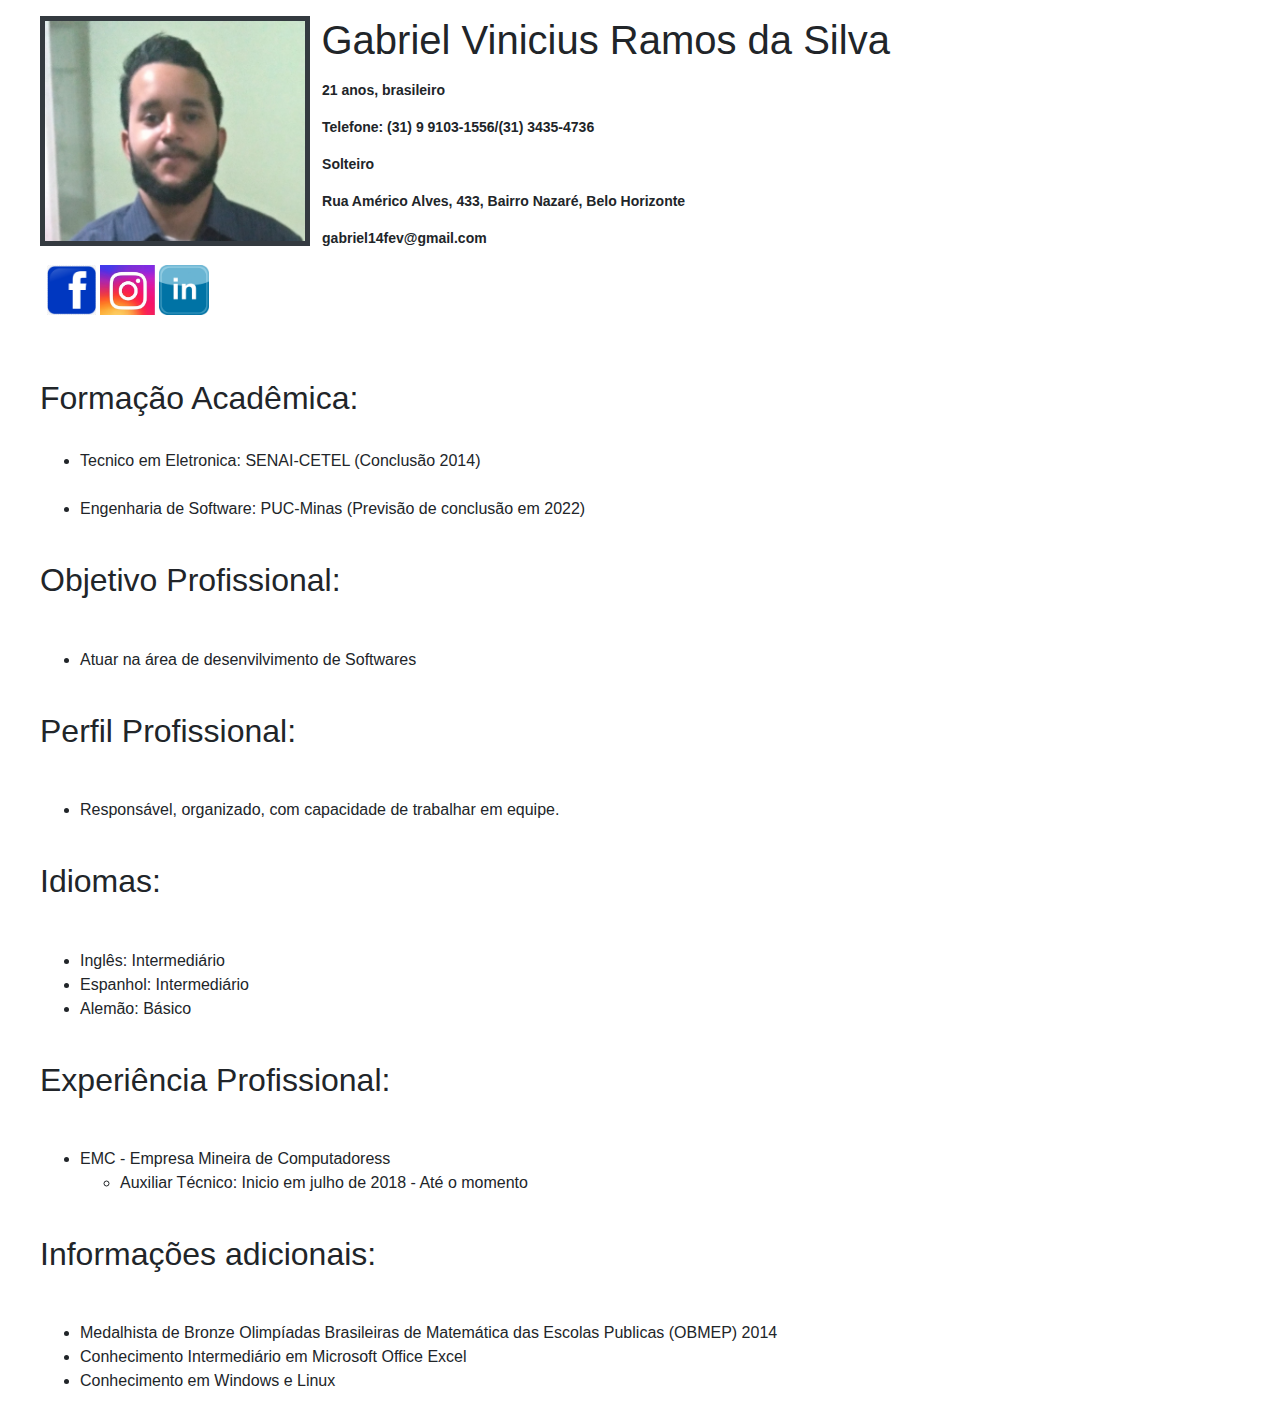
==== index.html @ d4387a72 "Sent" ====
<!DOCTYPE html>
<html>
<head>
    <meta charset="utf-8" />
    <title>Curriculo</title>
    <meta name="viewport" content="width=device-width, initial-scale=1">
    <link rel="stylesheet" type="text/css" media="screen" href="css/bootstrap.css" />
    <script src="main.js"></script>
    <meta name="description" content="Currículo de vida de Gabriel Ramos">
    <meta name="keywotds" content="curriculo, puc, rommel, dw">
    <meta name="author" content="Gabriel Vinicius Ramos">
    <style type="text/css">
    div{
        padding-left: 20px;
    }
    #prof{
        float: left;
        background:#343a40;
        color: white;
        padding: 5px;
    }
    #pr1{
    border-width: small;
    border-style: ;
    border-color: black;
        }
    </style>

</head>
<body>
<div id="pr1" >
    <!-- PRIMEIRO DIVISOR, APRESENTAÇÃO COM ENDEREÇO E FOTO -->

    <div>
        
        <img id="prof" src="imagens/perfil.jpg" alt="Gabriel Vinicius Ramos da Silva" height="230 px">
         <strong>
            <p><h1>&nbsp;Gabriel Vinicius Ramos da Silva</h1></p>
            <p>&nbsp;&nbsp;&nbsp;21 anos, brasileiro</p>
            <p>&nbsp;&nbsp;&nbsp;Telefone: (31) 9 9103-1556/(31) 3435-4736</p>
            <p>&nbsp;&nbsp;&nbsp;Solteiro</p>
            <p>&nbsp;&nbsp;&nbsp;Rua Américo Alves, 433, Bairro Nazaré, Belo Horizonte</p>
            <p>&nbsp;&nbsp;&nbsp;gabriel14fev@gmail.com</p>
         </strong>
    </div>
    <p>&nbsp;&nbsp;&nbsp;&nbsp;&nbsp;&nbsp;
    <a href="https://www.facebook.com/gabriel.ramos.90663" target="_blank"><img src="imagens/facebook.jpg" alt="Facebook" height="50px"></a>
    <a href="https://www.instagram.com/greenresp" target="_blank"><img src="imagens/instagram.jpg" alt="Instagram" height="50px"></a>
    <a href="https://www.linkedin.com/in/gabriel-vinicius-ramos-da-silva-148741160" target="_blank"><img src="imagens/linkedin.jpg" alt="Linkedin" height="50px"></a> </p>
<br><br>

<!---------------- CORPO DO CURRÍCULO -------------------->
<div>
    <h2>
        Formação Acadêmica:
    </h2>
    <br>
    <ul>
            <li>Tecnico em Eletronica: SENAI-CETEL (Conclusão 2014)</li><br>
            <li>Engenharia de Software: PUC-Minas (Previsão de conclusão em 2022)</li>
        </ul>
</div>
<br>
<div>
        <h2>Objetivo Profissional:</h2>
            <br>
            <p>
               <ul> <li>Atuar na área de desenvilvimento de Softwares</li></ul>
            </p>
</div>
<br>
<div>
        <h2>Perfil Profissional:</h2>
            <br>
            <p>
               <ul> <li>Responsável, organizado, com capacidade de trabalhar em equipe.</li></ul>
            </p>
</div>
<br>
<div>
        <h2>Idiomas:</h2>
            <br>
            <p>
               <ul> 
                    <li>Inglês: Intermediário</li>
                    <li>Espanhol: Intermediário</li>
                    <li>Alemão: Básico</li>
                </ul>
            </p>
</div>
<br>
<div>
        <h2>Experiência Profissional:</h2>
            <br>
            <p>
               <ul> 
                    <li>EMC - Empresa Mineira de Computadoress
                        <ul><li>Auxiliar Técnico: Inicio em julho de 2018 - Até o momento</li></ul>
                    </li>
                </ul>
            </p>
</div>
<br>
<div>
        <h2>Informações adicionais:</h2>
            <br>
            <p>
               <ul> 
                    <li>Medalhista de Bronze Olimpíadas Brasileiras de Matemática das Escolas Publicas (OBMEP) 2014</li>
                    <li>Conhecimento Intermediário em Microsoft Office Excel</li>
                    <li>Conhecimento em Windows e Linux</li>
                </ul>
            </p>
</div>
</div>
</body>
</html>
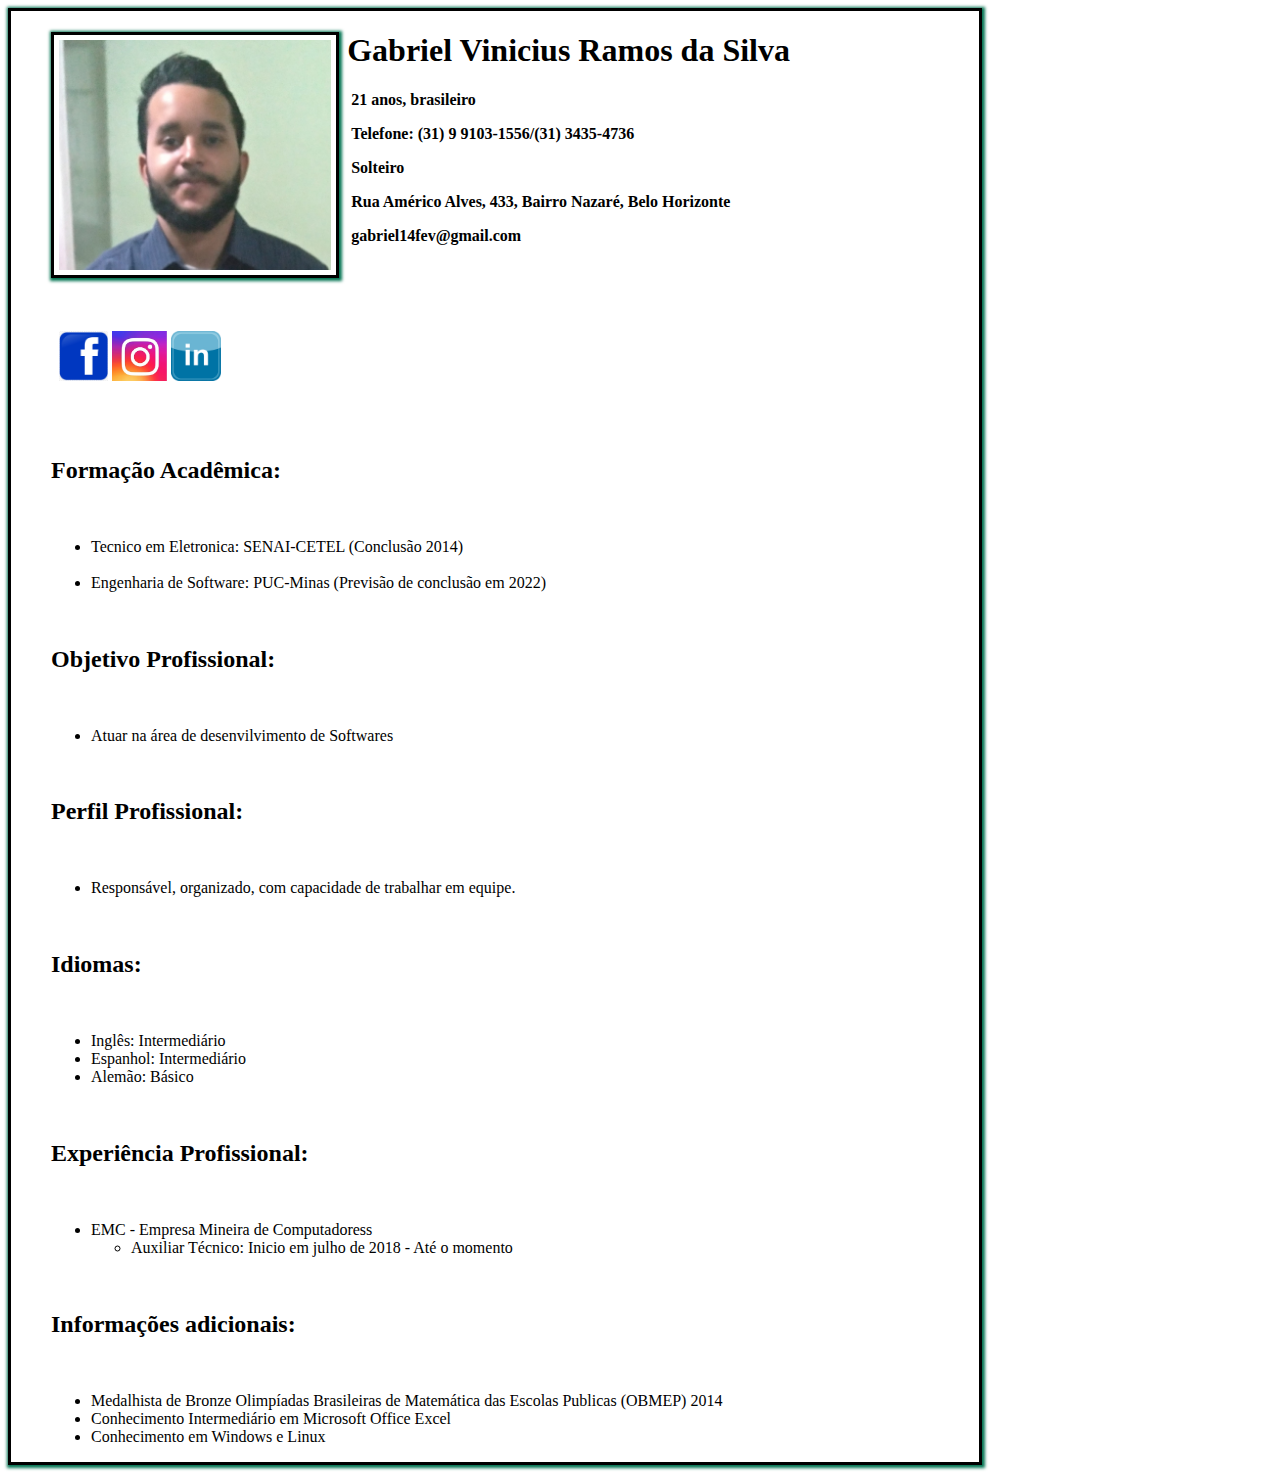
==== commit 982b53fd: "Add files via upload" ====
--- a/index.html
+++ b/index.html
@@ -1,117 +1,125 @@
-<!DOCTYPE html>
-<html>
-<head>
-    <meta charset="utf-8" />
-    <title>Curriculo</title>
-    <meta name="viewport" content="width=device-width, initial-scale=1">
-    <link rel="stylesheet" type="text/css" media="screen" href="css/bootstrap.css" />
-    <script src="main.js"></script>
-    <meta name="description" content="Currículo de vida de Gabriel Ramos">
-    <meta name="keywotds" content="curriculo, puc, rommel, dw">
-    <meta name="author" content="Gabriel Vinicius Ramos">
-    <style type="text/css">
-    div{
-        padding-left: 20px;
-    }
-    #prof{
-        float: left;
-        background:#343a40;
-        color: white;
-        padding: 5px;
-    }
-    #pr1{
-    border-width: small;
-    border-style: ;
-    border-color: black;
-        }
-    </style>
-
-</head>
-<body>
-<div id="pr1" >
-    <!-- PRIMEIRO DIVISOR, APRESENTAÇÃO COM ENDEREÇO E FOTO -->
-
-    <div>
-        
-        <img id="prof" src="imagens/perfil.jpg" alt="Gabriel Vinicius Ramos da Silva" height="230 px">
-         <strong>
-            <p><h1>&nbsp;Gabriel Vinicius Ramos da Silva</h1></p>
-            <p>&nbsp;&nbsp;&nbsp;21 anos, brasileiro</p>
-            <p>&nbsp;&nbsp;&nbsp;Telefone: (31) 9 9103-1556/(31) 3435-4736</p>
-            <p>&nbsp;&nbsp;&nbsp;Solteiro</p>
-            <p>&nbsp;&nbsp;&nbsp;Rua Américo Alves, 433, Bairro Nazaré, Belo Horizonte</p>
-            <p>&nbsp;&nbsp;&nbsp;gabriel14fev@gmail.com</p>
-         </strong>
-    </div>
-    <p>&nbsp;&nbsp;&nbsp;&nbsp;&nbsp;&nbsp;
-    <a href="https://www.facebook.com/gabriel.ramos.90663" target="_blank"><img src="imagens/facebook.jpg" alt="Facebook" height="50px"></a>
-    <a href="https://www.instagram.com/greenresp" target="_blank"><img src="imagens/instagram.jpg" alt="Instagram" height="50px"></a>
-    <a href="https://www.linkedin.com/in/gabriel-vinicius-ramos-da-silva-148741160" target="_blank"><img src="imagens/linkedin.jpg" alt="Linkedin" height="50px"></a> </p>
-<br><br>
-
-<!---------------- CORPO DO CURRÍCULO -------------------->
-<div>
-    <h2>
-        Formação Acadêmica:
-    </h2>
-    <br>
-    <ul>
-            <li>Tecnico em Eletronica: SENAI-CETEL (Conclusão 2014)</li><br>
-            <li>Engenharia de Software: PUC-Minas (Previsão de conclusão em 2022)</li>
-        </ul>
-</div>
-<br>
-<div>
-        <h2>Objetivo Profissional:</h2>
-            <br>
-            <p>
-               <ul> <li>Atuar na área de desenvilvimento de Softwares</li></ul>
-            </p>
-</div>
-<br>
-<div>
-        <h2>Perfil Profissional:</h2>
-            <br>
-            <p>
-               <ul> <li>Responsável, organizado, com capacidade de trabalhar em equipe.</li></ul>
-            </p>
-</div>
-<br>
-<div>
-        <h2>Idiomas:</h2>
-            <br>
-            <p>
-               <ul> 
-                    <li>Inglês: Intermediário</li>
-                    <li>Espanhol: Intermediário</li>
-                    <li>Alemão: Básico</li>
-                </ul>
-            </p>
-</div>
-<br>
-<div>
-        <h2>Experiência Profissional:</h2>
-            <br>
-            <p>
-               <ul> 
-                    <li>EMC - Empresa Mineira de Computadoress
-                        <ul><li>Auxiliar Técnico: Inicio em julho de 2018 - Até o momento</li></ul>
-                    </li>
-                </ul>
-            </p>
-</div>
-<br>
-<div>
-        <h2>Informações adicionais:</h2>
-            <br>
-            <p>
-               <ul> 
-                    <li>Medalhista de Bronze Olimpíadas Brasileiras de Matemática das Escolas Publicas (OBMEP) 2014</li>
-                    <li>Conhecimento Intermediário em Microsoft Office Excel</li>
-                    <li>Conhecimento em Windows e Linux</li>
-                </ul>
-            </p>
-</div>
-</div>
-</body>
+<!DOCTYPE html>
+<html>
+<head>
+    <meta charset="utf-8" />
+    <title>Curriculo</title>
+    <meta name="viewport" content="width=device-width, initial-scale=1">
+    <script src="main.js"></script>
+    <meta name="description" content="Currículo de vida de Gabriel Ramos">
+    <meta name="keywotds" content="curriculo, puc, rommel, dw">
+    <meta name="author" content="Gabriel Vinicius Ramos">
+    <style type="text/css">
+    div{
+        padding-left: 20px;
+    }
+    #prof{
+        float: left;
+        border-width: small;
+    border-style: solid;
+    border-color: black;
+    -moz-box-shadow: 1px 1px 3px 2px #047452;
+    -webkit-box-shadow: 1px 1px 3px 2px #047452;
+    box-shadow:         1px 1px 3px 2px #047452;
+        padding: 5px;
+    }
+    #pr1{
+    width: 75%;
+    border-width: small;
+    border-style: solid;
+    border-color: black;
+    -moz-box-shadow: 1px 1px 3px 2px #047452;
+    -webkit-box-shadow: 1px 1px 3px 2px #047452;
+    box-shadow:         1px 1px 3px 2px #047452;
+        }
+    </style>
+
+</head>
+<body>
+<div id="pr1">
+    <!-- PRIMEIRO DIVISOR, APRESENTAÇÃO COM ENDEREÇO E FOTO -->
+
+    <div>
+        
+        <img id="prof" src="imagens/perfil.jpg" alt="Gabriel Vinicius Ramos da Silva" height="230 px">
+         <strong>
+            <p><h1>&nbsp;Gabriel Vinicius Ramos da Silva</h1></p>
+            <p>&nbsp;&nbsp;&nbsp;21 anos, brasileiro</p>
+            <p>&nbsp;&nbsp;&nbsp;Telefone: (31) 9 9103-1556/(31) 3435-4736</p>
+            <p>&nbsp;&nbsp;&nbsp;Solteiro</p>
+            <p>&nbsp;&nbsp;&nbsp;Rua Américo Alves, 433, Bairro Nazaré, Belo Horizonte</p>
+            <p>&nbsp;&nbsp;&nbsp;gabriel14fev@gmail.com</p>
+         </strong>
+    </div>
+    <br><br><br>
+    <p>&nbsp;&nbsp;&nbsp;&nbsp;&nbsp;&nbsp;
+    <a href="https://www.facebook.com/gabriel.ramos.90663" target="_blank"><img src="imagens/facebook.jpg" alt="Facebook" height="50px"></a>
+    <a href="https://www.instagram.com/greenresp" target="_blank"><img src="imagens/instagram.jpg" alt="Instagram" height="50px"></a>
+    <a href="https://www.linkedin.com/in/gabriel-vinicius-ramos-da-silva-148741160" target="_blank"><img src="imagens/linkedin.jpg" alt="Linkedin" height="50px"></a> </p>
+<br><br>
+
+<!---------------- CORPO DO CURRÍCULO -------------------->
+<div>
+    <h2>
+        Formação Acadêmica:
+    </h2>
+    <br>
+    <ul>
+            <li>Tecnico em Eletronica: SENAI-CETEL (Conclusão 2014)</li><br>
+            <li>Engenharia de Software: PUC-Minas (Previsão de conclusão em 2022)</li>
+        </ul>
+</div>
+<br>
+<div>
+        <h2>Objetivo Profissional:</h2>
+            <br>
+            <p>
+               <ul> <li>Atuar na área de desenvilvimento de Softwares</li></ul>
+            </p>
+</div>
+<br>
+<div>
+        <h2>Perfil Profissional:</h2>
+            <br>
+            <p>
+               <ul> <li>Responsável, organizado, com capacidade de trabalhar em equipe.</li></ul>
+            </p>
+</div>
+<br>
+<div>
+        <h2>Idiomas:</h2>
+            <br>
+            <p>
+               <ul> 
+                    <li>Inglês: Intermediário</li>
+                    <li>Espanhol: Intermediário</li>
+                    <li>Alemão: Básico</li>
+                </ul>
+            </p>
+</div>
+<br>
+<div>
+        <h2>Experiência Profissional:</h2>
+            <br>
+            <p>
+               <ul> 
+                    <li>EMC - Empresa Mineira de Computadoress
+                        <ul><li>Auxiliar Técnico: Inicio em julho de 2018 - Até o momento</li></ul>
+                    </li>
+                </ul>
+            </p>
+</div>
+<br>
+<div>
+        <h2>Informações adicionais:</h2>
+            <br>
+            <p>
+               <ul> 
+                    <li>Medalhista de Bronze Olimpíadas Brasileiras de Matemática das Escolas Publicas (OBMEP) 2014</li>
+                    <li>Conhecimento Intermediário em Microsoft Office Excel</li>
+                    <li>Conhecimento em Windows e Linux</li>
+                </ul>
+            </p>
+</div>
+</div>
+</body>
 </html>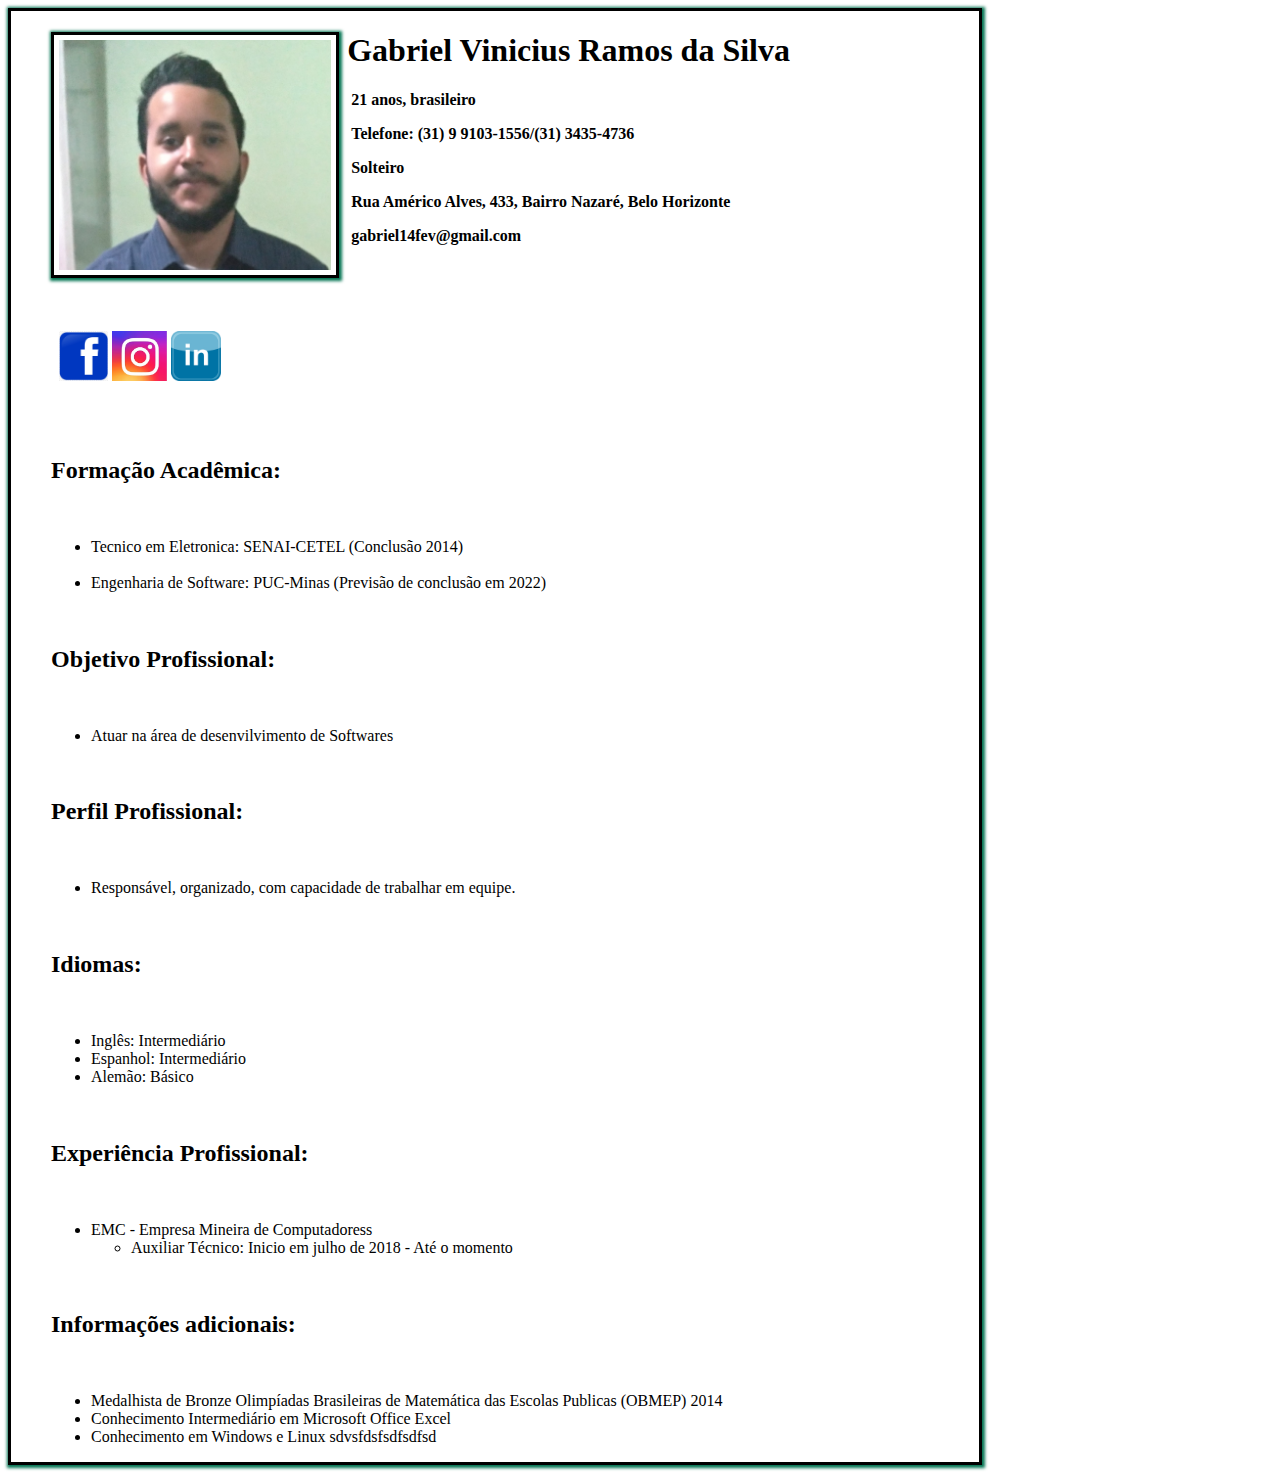
==== commit 39126a46: "Update index.html" ====
--- a/index.html
+++ b/index.html
@@ -116,10 +116,10 @@
                <ul> 
                     <li>Medalhista de Bronze Olimpíadas Brasileiras de Matemática das Escolas Publicas (OBMEP) 2014</li>
                     <li>Conhecimento Intermediário em Microsoft Office Excel</li>
-                    <li>Conhecimento em Windows e Linux</li>
+                    <li>Conhecimento em Windows e Linux sdvsfdsfsdfsdfsd</li>
                 </ul>
             </p>
 </div>
 </div>
 </body>
-</html>+</html>
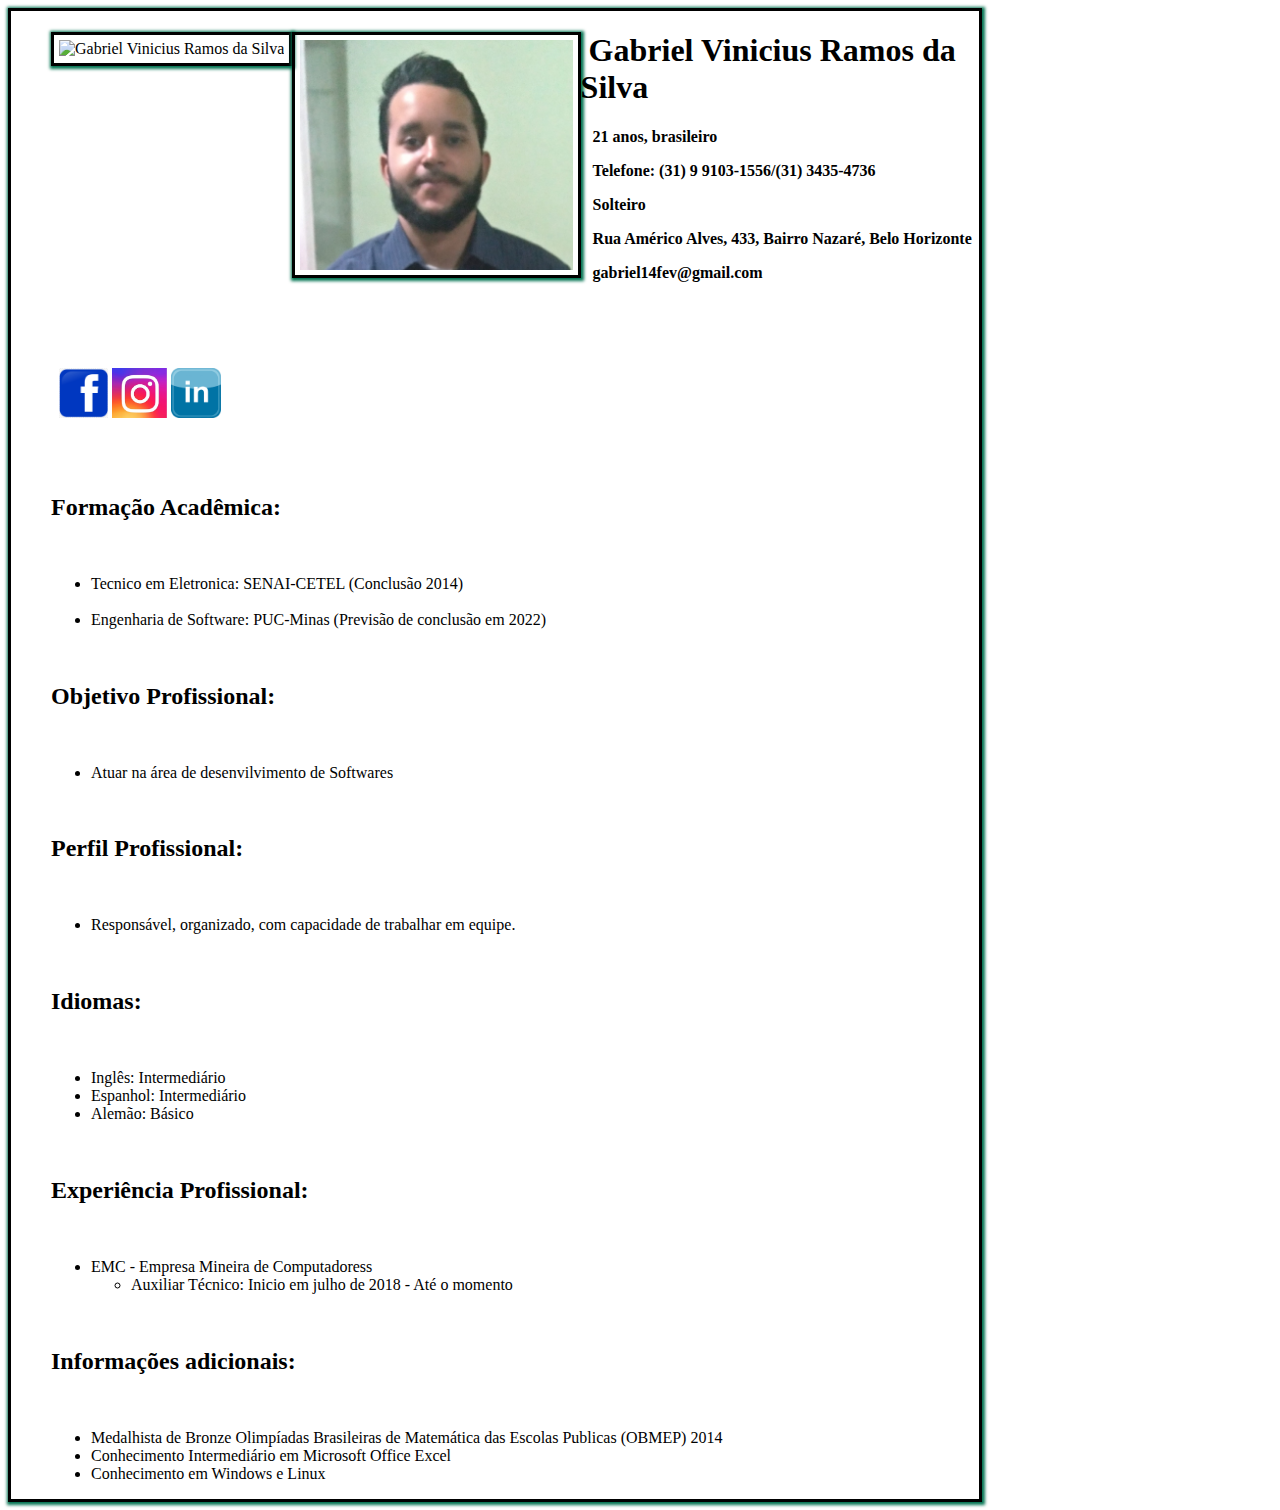
==== commit 855328ab: "Update index.html" ====
--- a/index.html
+++ b/index.html
@@ -39,7 +39,7 @@
     <!-- PRIMEIRO DIVISOR, APRESENTAÇÃO COM ENDEREÇO E FOTO -->
 
     <div>
-        
+       <img id="prof" src="imagens/capturar.png" alt="Gabriel Vinicius Ramos da Silva"> 
         <img id="prof" src="imagens/perfil.jpg" alt="Gabriel Vinicius Ramos da Silva" height="230 px">
          <strong>
             <p><h1>&nbsp;Gabriel Vinicius Ramos da Silva</h1></p>
@@ -116,7 +116,7 @@
                <ul> 
                     <li>Medalhista de Bronze Olimpíadas Brasileiras de Matemática das Escolas Publicas (OBMEP) 2014</li>
                     <li>Conhecimento Intermediário em Microsoft Office Excel</li>
-                    <li>Conhecimento em Windows e Linux sdvsfdsfsdfsdfsd</li>
+                    <li>Conhecimento em Windows e Linux</li>
                 </ul>
             </p>
 </div>
